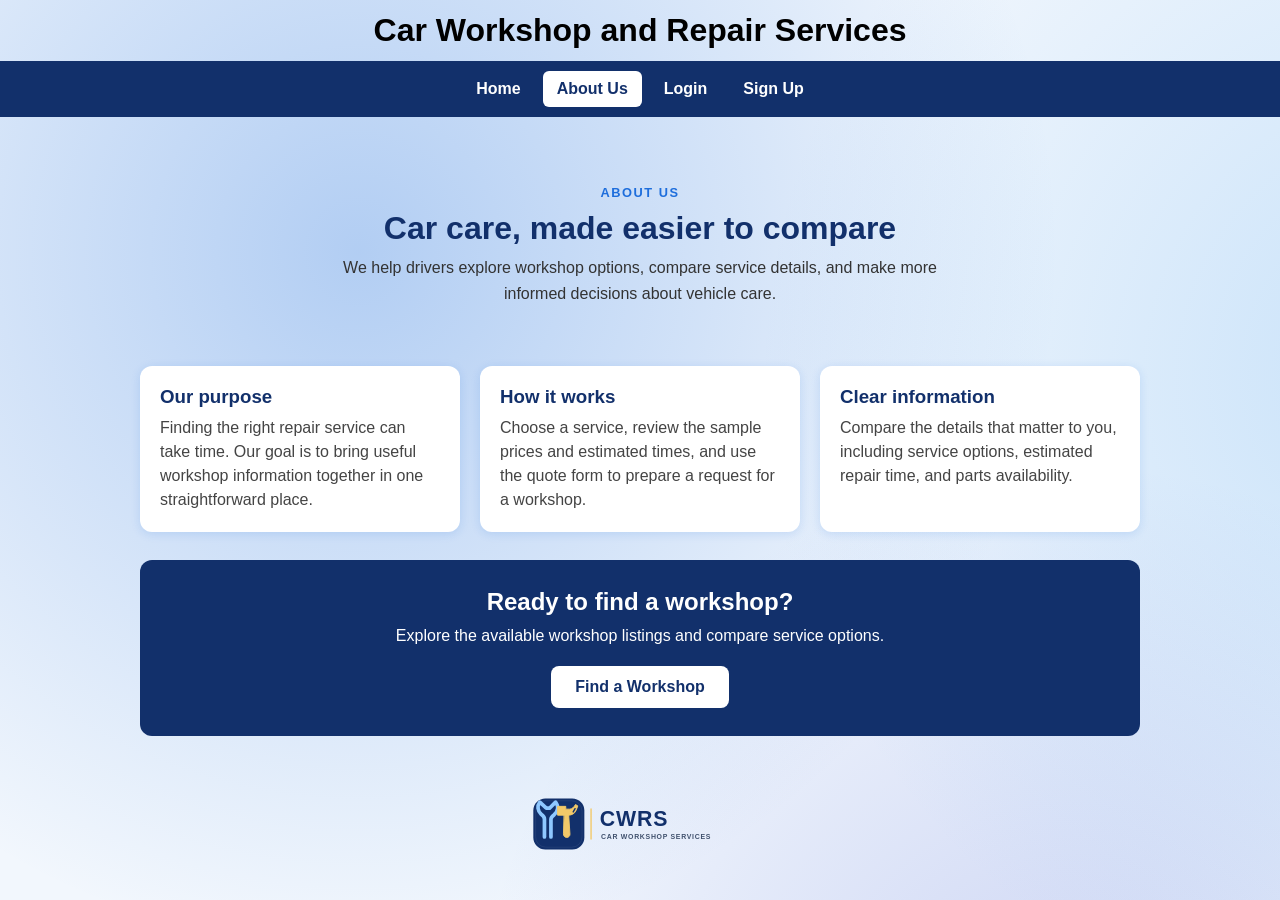
==== about.html @ 09d03851 "login" ====
<!DOCTYPE html>
<html lang="en">
<head>
<meta charset="UTF-8">
<meta name="viewport" content="width=device-width, initial-scale=1.0">
<title>About Us | Car Workshop and Repair Services</title>
<link rel="stylesheet" href="style.css">
</head>
<body>
<header>
    <h1>Car Workshop and Repair Services</h1>
</header>
<nav class="site-nav" aria-label="Main navigation">
    <a class="site-link" href="index.html">Home</a>
    <a class="site-link" href="about.html" aria-current="page">About Us</a>
    <a class="site-link" href="login.html">Login</a>
    <a class="site-link" href="signup.html">Sign Up</a>
</nav>
<main>
  <section class="about-hero">
    <p class="eyebrow">ABOUT US</p>
    <h2 class="page-title">Car care, made easier to compare</h2>
    <p class="page-intro">We help drivers explore workshop options, compare service details, and make more informed decisions about vehicle care.</p>
  </section>
  <section class="about-grid" aria-label="What we do">
    <article class="card">
      <h3>Our purpose</h3>
      <p>Finding the right repair service can take time. Our goal is to bring useful workshop information together in one straightforward place.</p>
    </article>
    <article class="card">
      <h3>How it works</h3>
      <p>Choose a service, review the sample prices and estimated times, and use the quote form to prepare a request for a workshop.</p>
    </article>
    <article class="card">
      <h3>Clear information</h3>
      <p>Compare the details that matter to you, including service options, estimated repair time, and parts availability.</p>
    </article>
  </section>
  <section class="about-cta">
    <h2>Ready to find a workshop?</h2>
    <p>Explore the available workshop listings and compare service options.</p>
    <a class="btn" href="find-workshop.html">Find a Workshop</a>
  </section>
</main>
<div class="workshop">
    <img class="workshop-logo" src="workshop-logo.svg" alt="CWRS car workshop services">
</div>
</body>
</html>
---- style.css ----
body {
    margin: 0;
    min-height: 100vh;
    font-family: Arial, sans-serif;
    background-color: #f2f7fd;
    background-image:
        radial-gradient(circle at 20% 20%, rgba(30,110,220,.30), transparent 40%),
        radial-gradient(circle at 80% 30%, rgba(90,170,240,.28), transparent 40%),
        radial-gradient(circle at 60% 85%, rgba(70,90,210,.22), transparent 40%),
        linear-gradient(#f2f7fd, #f2f7fd);
    background-size: 140% 140%;
    background-repeat: no-repeat;
}

nav {
    background: #ffffff;
}

header {
    padding: 12px;
    text-align: center;
}

header h1 {
    margin: 0;
    font-size: clamp(1.1rem, 4vw, 2rem);
}

.services {
    display: flex;
    flex-wrap: nowrap;
    background: #ffffff;
    border-top: 3px solid #222;
    border-bottom: 3px solid #222;
}

.service {
    flex: 1 1 0;
    min-width: 0;
    box-sizing: border-box;
    min-height: 48px;
    padding: clamp(8px, 1.5vw, 14px) clamp(2px, 1vw, 10px);
    font-size: clamp(0.6rem, 1.6vw, 1rem);
    overflow-wrap: anywhere;
    border-right: 3px solid #222;
    text-align: center;
    color: #111;
    text-decoration: none;
}

.service:hover {
    background: #eaf2fd;
}

.service:first-child {
    border-left: 3px solid #222;
}

.workshop {
    display: flex;
    align-items: center;
    justify-content: center;
    gap: clamp(12px, 3vw, 32px);
    padding: 20px 16px;
}

.workshop-logo {
    width: clamp(150px, 22vw, 220px);
    height: auto;
    object-fit: contain;
}

main {
    max-width: 1000px;
    margin: 40px auto;
    padding: 0 20px;
}

.hero { text-align: center; padding: 40px 20px; }
.hero h2 { font-size: 2rem; margin: 0 0 12px; color: #12306b; }
.hero p { max-width: 600px; margin: 0 auto 24px; font-size: 1.1rem; line-height: 1.6; color: #333; }
.hero-buttons { display: flex; gap: 12px; justify-content: center; flex-wrap: wrap; }
.btn { display: inline-block; padding: 12px 24px; border-radius: 8px; background: #1e6edc; color: #fff; text-decoration: none; font-weight: bold; }
.btn:hover { background: #1558b3; }
.btn-light { background: #fff; color: #1e6edc; border: 2px solid #1e6edc; }
.btn-light:hover { background: #eaf2fd; }
.cards { display: grid; grid-template-columns: repeat(auto-fit, minmax(260px, 1fr)); gap: 20px; margin-top: 20px; }
.card { background: #fff; border-radius: 12px; padding: 20px; box-shadow: 0 2px 10px rgba(30, 110, 220, 0.15); }
.card h3 { margin: 0 0 8px; color: #12306b; }
.card p { margin: 0; line-height: 1.5; color: #444; }

.service[aria-current="page"] { background: #eaf2fd; font-weight: bold; color: #12306b; }
.page-title { text-align: center; margin: 0 0 8px; font-size: 2rem; color: #12306b; }
.page-intro { text-align: center; max-width: 600px; margin: 0 auto 28px; line-height: 1.6; color: #333; }
.panel { background: #fff; border-radius: 12px; padding: 24px; box-shadow: 0 2px 10px rgba(30, 110, 220, 0.15); }
.form-grid { display: grid; grid-template-columns: repeat(auto-fit, minmax(220px, 1fr)); gap: 16px; }
.field { display: flex; flex-direction: column; gap: 6px; }
.field.full { grid-column: 1 / -1; }
.field label { font-weight: bold; color: #12306b; font-size: 0.95rem; }
.field input,
.field select,
.field textarea {
    font: inherit;
    padding: 10px 12px;
    border: 2px solid #c9d9f0;
    border-radius: 8px;
    background: #fff;
    color: #111;
    box-sizing: border-box;
    width: 100%;
}
.field textarea { min-height: 110px; resize: vertical; }
.field input:focus,
.field select:focus,
.field textarea:focus { outline: none; border-color: #1e6edc; box-shadow: 0 0 0 3px rgba(30, 110, 220, 0.2); }
.field input:invalid:not(:placeholder-shown) { border-color: #c0392b; }
button.btn { border: none; cursor: pointer; font: inherit; font-weight: bold; }
button.btn-light { border: 2px solid #1e6edc; }
.form-actions { display: flex; gap: 12px; flex-wrap: wrap; margin-top: 20px; }
.form-actions.center { justify-content: center; }
.notice { display: none; margin-top: 20px; padding: 16px 20px; border-radius: 12px; background: #e3f6e8; color: #17653a; line-height: 1.5; }
.notice.show { display: block; }

/* Page-specific styles (style.css is used as-is) */
.service[aria-current="page"] { background: #eaf2fd; font-weight: bold; color: #12306b; }
.page-title { text-align: center; margin: 0 0 8px; font-size: 2rem; color: #12306b; }
.page-intro { text-align: center; max-width: 600px; margin: 0 auto 28px; line-height: 1.6; color: #333; }
.panel { background: #fff; border-radius: 12px; padding: 24px; box-shadow: 0 2px 10px rgba(30, 110, 220, 0.15); }
.form-grid { display: grid; grid-template-columns: repeat(auto-fit, minmax(220px, 1fr)); gap: 16px; }
.field { display: flex; flex-direction: column; gap: 6px; }
.field.full { grid-column: 1 / -1; }
.field label { font-weight: bold; color: #12306b; font-size: 0.95rem; }
.field input,
.field select,
.field textarea {
    font: inherit;
    padding: 10px 12px;
    border: 2px solid #c9d9f0;
    border-radius: 8px;
    background: #fff;
    color: #111;
    box-sizing: border-box;
    width: 100%;
}
.field textarea { min-height: 110px; resize: vertical; }
.field input:focus,
.field select:focus,
.field textarea:focus { outline: none; border-color: #1e6edc; box-shadow: 0 0 0 3px rgba(30, 110, 220, 0.2); }
.check { flex-direction: row; align-items: center; gap: 8px; }
.check input { width: auto; }
.check label { font-weight: normal; color: #333; }
.results-bar { display: flex; justify-content: space-between; align-items: center; flex-wrap: wrap; gap: 8px; margin: 28px 0 12px; color: #12306b; font-weight: bold; }
.workshop-list { display: grid; gap: 16px; }
.w-card { background: #fff; border-radius: 12px; padding: 20px; box-shadow: 0 2px 10px rgba(30, 110, 220, 0.15); display: grid; grid-template-columns: 1fr auto; gap: 16px; align-items: center; }
.w-card h3 { margin: 0 0 4px; color: #12306b; }
.w-meta { margin: 0 0 10px; color: #555; font-size: 0.95rem; }
.w-stats { display: flex; flex-wrap: wrap; gap: 8px; margin: 0; padding: 0; list-style: none; }
.w-stats li { background: #eaf2fd; color: #12306b; border-radius: 999px; padding: 6px 12px; font-size: 0.9rem; }
.w-stats li.ok { background: #e3f6e8; color: #17653a; }
.w-stats li.no { background: #fdeaea; color: #8c2a20; }
.w-actions { display: flex; flex-direction: column; gap: 8px; }
.w-actions .btn { text-align: center; padding: 10px 18px; }
.empty { text-align: center; padding: 32px 16px; background: #fff; border-radius: 12px; color: #444; }

@media (max-width: 600px) {
    .w-card { grid-template-columns: 1fr; }
    .w-actions { flex-direction: row; }
    .w-actions .btn { flex: 1; }
}

.site-nav {
    display: flex;
    justify-content: center;
    align-items: center;
    flex-wrap: wrap;
    gap: 8px;
    padding: 10px 16px;
    background: #12306b;
}

.site-link {
    display: inline-block;
    padding: 9px 14px;
    border-radius: 6px;
    color: #fff;
    font-weight: bold;
    text-decoration: none;
}

.site-link:hover,
.site-link[aria-current="page"] {
    background: #fff;
    color: #12306b;
}

.site-link:focus-visible,
.btn:focus-visible,
.auth-switch a:focus-visible {
    outline: 3px solid #f3c969;
    outline-offset: 3px;
}

.eyebrow {
    margin: 0 0 10px;
    color: #1e6edc;
    font-size: 0.8rem;
    font-weight: bold;
    letter-spacing: 0.12em;
    text-align: center;
}

.about-hero {
    padding: 28px 20px 12px;
    text-align: center;
}

.about-grid {
    display: grid;
    grid-template-columns: repeat(auto-fit, minmax(220px, 1fr));
    gap: 20px;
    margin-top: 20px;
}

.about-cta {
    margin-top: 28px;
    padding: 28px 20px;
    border-radius: 12px;
    background: #12306b;
    color: #fff;
    text-align: center;
}

.about-cta h2 {
    margin: 0 0 8px;
}

.about-cta p {
    margin: 0 0 18px;
    line-height: 1.5;
}

.about-cta .btn {
    background: #fff;
    color: #12306b;
}

.auth-main {
    display: flex;
    justify-content: center;
    margin-top: 32px;
}

.auth-main.auth-split {
    display: grid;
    grid-template-columns: minmax(0, 0.9fr) minmax(350px, 1fr);
    align-items: stretch;
    max-width: 1040px;
    min-height: 570px;
    margin: 32px auto;
    padding: 0;
    overflow: hidden;
    border-radius: 18px;
    background: #fff;
    box-shadow: 0 12px 36px rgba(18, 48, 107, 0.14);
}

.auth-brand {
    display: flex;
    flex-direction: column;
    justify-content: center;
    padding: clamp(28px, 5vw, 54px);
    background: linear-gradient(145deg, #12306b, #1e6edc);
    color: #fff;
}

.auth-brand .brand-logo {
    width: min(100%, 300px);
    height: auto;
    margin: 0 0 44px;
    padding: 10px;
    border-radius: 10px;
    background: #fff;
}

.auth-brand .eyebrow {
    color: #f3c969;
    text-align: left;
}

.auth-brand h2 {
    margin: 0 0 12px;
    font-size: clamp(1.7rem, 3vw, 2.3rem);
    line-height: 1.15;
}

.auth-brand > p:not(.eyebrow) {
    margin: 0;
    color: #e6efff;
    line-height: 1.6;
}

.auth-highlights {
    display: grid;
    gap: 12px;
    margin: 28px 0 0;
    padding: 0;
    list-style: none;
}

.auth-highlights li {
    padding-left: 22px;
    position: relative;
    color: #fff;
}

.auth-highlights li::before {
    position: absolute;
    left: 0;
    color: #f3c969;
    content: "\2713";
    font-weight: bold;
}

.auth-card {
    width: 100%;
    box-sizing: border-box;
    align-self: center;
    padding: clamp(28px, 5vw, 56px);
    background: #fff;
}

.auth-card .eyebrow,
.auth-card .page-title {
    text-align: left;
}

.auth-card .page-intro {
    margin-left: 0;
    text-align: left;
    margin-bottom: 24px;
}

.auth-card form {
    display: grid;
    gap: 16px;
}

.field-hint {
    color: #555;
}

.auth-submit {
    width: 100%;
    border: 0;
    font: inherit;
    font-weight: bold;
    cursor: pointer;
}

.form-notice {
    margin: 0;
    color: #12306b;
    line-height: 1.5;
}

.auth-switch {
    margin: 20px 0 0;
    text-align: center;
}

.auth-switch a {
    color: #1558b3;
    font-weight: bold;
}

.demo-note {
    margin: 18px 0 0;
    color: #555;
    font-size: 0.9rem;
    line-height: 1.5;
    text-align: center;
}

@media (max-width: 600px) {
    .site-nav {
        gap: 4px;
        padding: 8px;
    }

    .site-link {
        padding: 8px 10px;
    }

    .auth-main {
        margin-top: 20px;
    }

    .auth-main.auth-split {
        grid-template-columns: 1fr;
        min-height: 0;
        margin: 20px 16px;
    }

    .auth-brand {
        padding: 28px;
    }

    .auth-brand .brand-logo {
        width: min(100%, 240px);
        margin-bottom: 28px;
    }

    .auth-card {
        padding: 28px;
    }
}
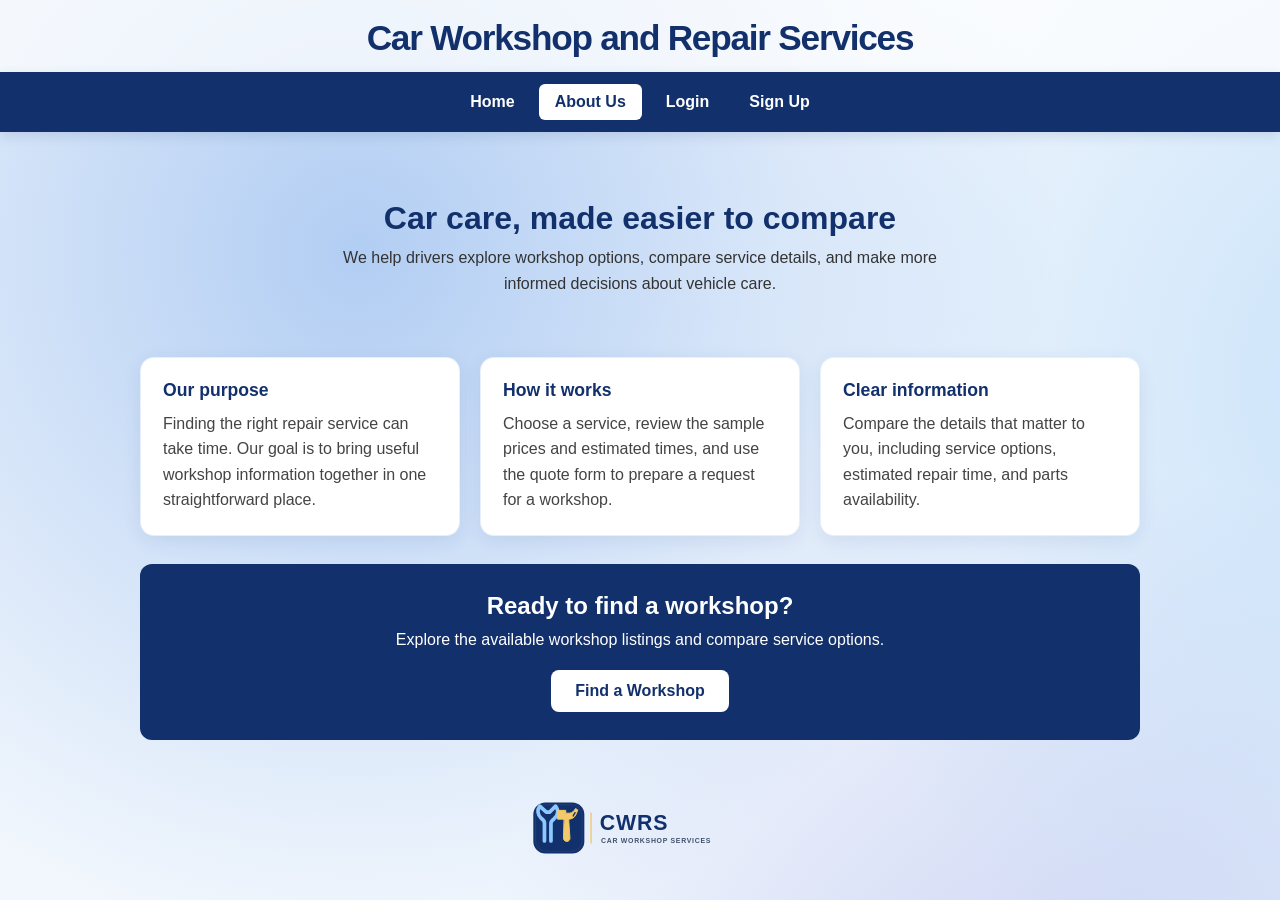
==== commit e5b7c6f9: "small adjust" ====
--- a/about.html
+++ b/about.html
@@ -18,7 +18,6 @@
 </nav>
 <main>
   <section class="about-hero">
-    <p class="eyebrow">ABOUT US</p>
     <h2 class="page-title">Car care, made easier to compare</h2>
     <p class="page-intro">We help drivers explore workshop options, compare service details, and make more informed decisions about vehicle care.</p>
   </section>
--- a/style.css
+++ b/style.css
@@ -17,13 +17,18 @@
 }
 
 header {
-    padding: 12px;
-    text-align: center;
+    padding: 18px 16px 14px;
+    text-align: center;
+    background: rgba(255, 255, 255, 0.72);
 }
 
 header h1 {
     margin: 0;
-    font-size: clamp(1.1rem, 4vw, 2rem);
+    color: #12306b;
+    font-size: clamp(1.45rem, 3.2vw, 2.2rem);
+    font-weight: 800;
+    letter-spacing: -0.035em;
+    line-height: 1.15;
 }
 
 .services {
@@ -174,17 +179,19 @@
     align-items: center;
     flex-wrap: wrap;
     gap: 8px;
-    padding: 10px 16px;
+    padding: 12px 16px;
     background: #12306b;
+    box-shadow: 0 4px 12px rgba(18, 48, 107, 0.12);
 }
 
 .site-link {
     display: inline-block;
-    padding: 9px 14px;
+    padding: 9px 16px;
     border-radius: 6px;
     color: #fff;
     font-weight: bold;
     text-decoration: none;
+    transition: background-color 140ms ease, color 140ms ease;
 }
 
 .site-link:hover,
@@ -219,6 +226,49 @@
     grid-template-columns: repeat(auto-fit, minmax(220px, 1fr));
     gap: 20px;
     margin-top: 20px;
+}
+
+.hero {
+    max-width: 960px;
+    margin: 0 auto;
+    padding: 34px 20px 24px;
+}
+
+.hero h2 {
+    max-width: 920px;
+    margin: 0 auto 14px;
+    font-size: clamp(1.9rem, 3.4vw, 2.45rem);
+    line-height: 1.12;
+    letter-spacing: -0.035em;
+}
+
+.hero p {
+    max-width: 650px;
+    margin-bottom: 0;
+    font-size: clamp(1rem, 1.8vw, 1.15rem);
+    line-height: 1.7;
+    color: #3b4960;
+}
+
+.cards {
+    gap: 18px;
+    margin-top: 12px;
+}
+
+.card {
+    border: 1px solid rgba(30, 110, 220, 0.1);
+    border-radius: 14px;
+    padding: 22px;
+    box-shadow: 0 5px 18px rgba(30, 70, 130, 0.09);
+}
+
+.card h3 {
+    margin-bottom: 10px;
+    font-size: 1.1rem;
+}
+
+.card p {
+    line-height: 1.6;
 }
 
 .about-cta {
@@ -391,6 +441,18 @@
         padding: 8px 10px;
     }
 
+    header {
+        padding: 16px 12px 12px;
+    }
+
+    .hero {
+        padding: 28px 12px 18px;
+    }
+
+    .cards {
+        gap: 14px;
+    }
+
     .auth-main {
         margin-top: 20px;
     }
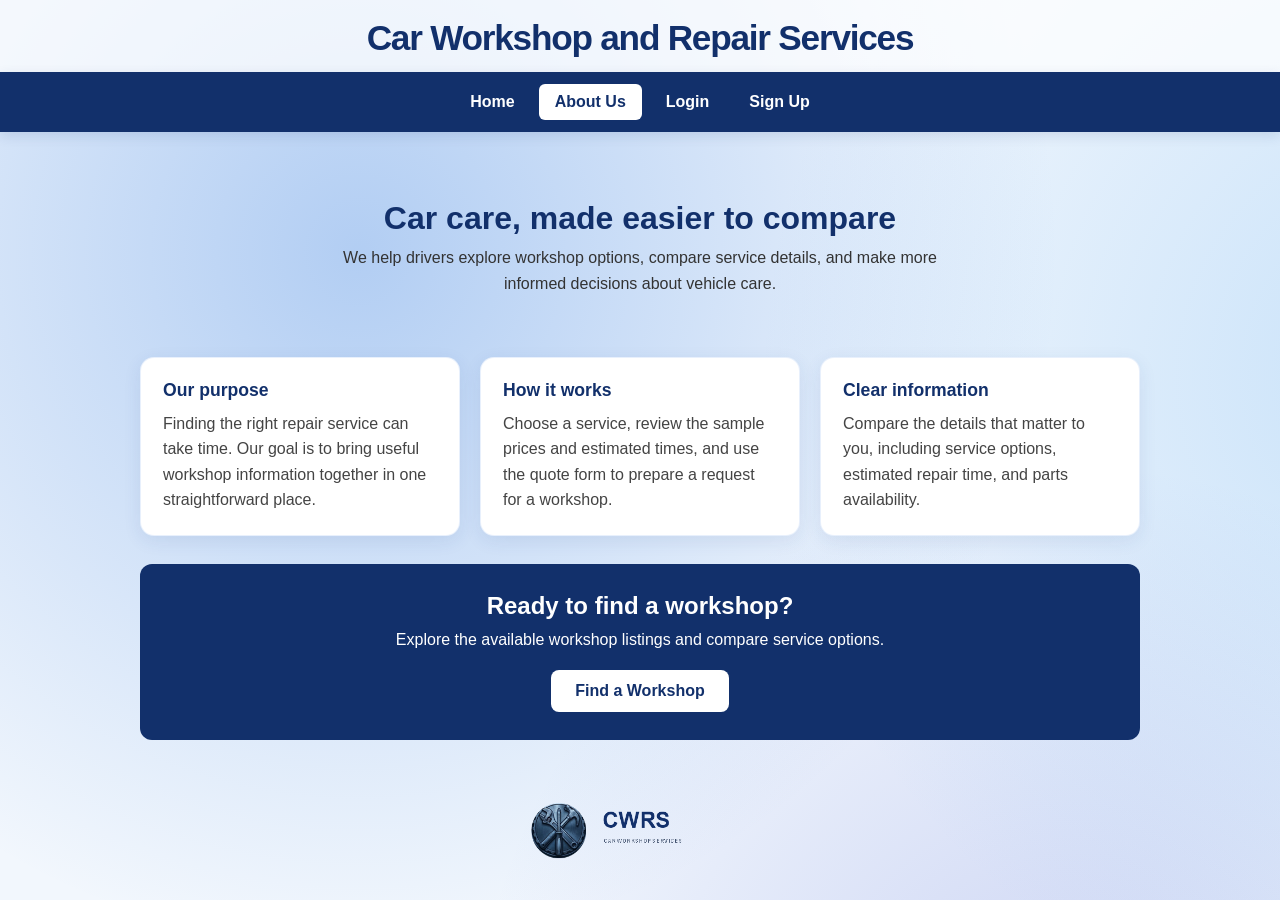
==== commit 09289126: "logo changes" ====
--- a/about.html
+++ b/about.html
@@ -42,7 +42,9 @@
   </section>
 </main>
 <div class="workshop">
-    <img class="workshop-logo" src="workshop-logo.svg" alt="CWRS car workshop services">
+    <a href="about.html" aria-label="About Us">
+      <img class="workshop-logo" src="cwrs-brand.png" alt="CWRS car workshop services">
+    </a>
 </div>
 </body>
 </html>
--- a/style.css
+++ b/style.css
@@ -324,11 +324,12 @@
 }
 
 .auth-brand .brand-logo {
-    width: min(100%, 300px);
+    box-sizing: border-box;
+    width: min(100%, 240px);
     height: auto;
-    margin: 0 0 44px;
-    padding: 10px;
-    border-radius: 10px;
+    margin: 0 0 32px;
+    padding: 8px;
+    border-radius: 8px;
     background: #fff;
 }
 
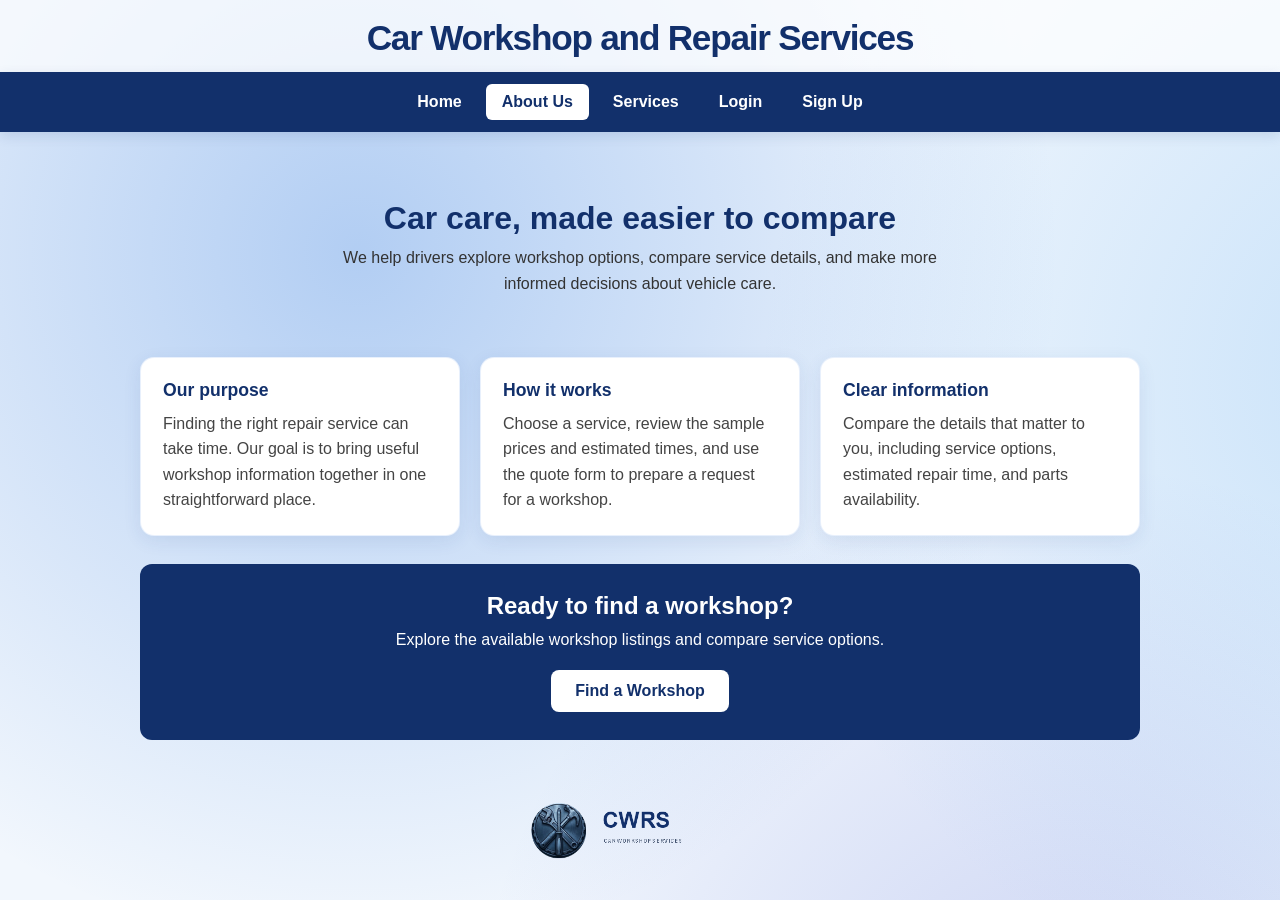
==== commit e29de6aa: "some UI changes" ====
--- a/about.html
+++ b/about.html
@@ -13,6 +13,7 @@
 <nav class="site-nav" aria-label="Main navigation">
     <a class="site-link" href="index.html">Home</a>
     <a class="site-link" href="about.html" aria-current="page">About Us</a>
+    <a class="site-link" href="services.html">Services</a>
     <a class="site-link" href="login.html">Login</a>
     <a class="site-link" href="signup.html">Sign Up</a>
 </nav>
--- a/style.css
+++ b/style.css
@@ -31,36 +31,6 @@
     line-height: 1.15;
 }
 
-.services {
-    display: flex;
-    flex-wrap: nowrap;
-    background: #ffffff;
-    border-top: 3px solid #222;
-    border-bottom: 3px solid #222;
-}
-
-.service {
-    flex: 1 1 0;
-    min-width: 0;
-    box-sizing: border-box;
-    min-height: 48px;
-    padding: clamp(8px, 1.5vw, 14px) clamp(2px, 1vw, 10px);
-    font-size: clamp(0.6rem, 1.6vw, 1rem);
-    overflow-wrap: anywhere;
-    border-right: 3px solid #222;
-    text-align: center;
-    color: #111;
-    text-decoration: none;
-}
-
-.service:hover {
-    background: #eaf2fd;
-}
-
-.service:first-child {
-    border-left: 3px solid #222;
-}
-
 .workshop {
     display: flex;
     align-items: center;
@@ -94,7 +64,6 @@
 .card h3 { margin: 0 0 8px; color: #12306b; }
 .card p { margin: 0; line-height: 1.5; color: #444; }
 
-.service[aria-current="page"] { background: #eaf2fd; font-weight: bold; color: #12306b; }
 .page-title { text-align: center; margin: 0 0 8px; font-size: 2rem; color: #12306b; }
 .page-intro { text-align: center; max-width: 600px; margin: 0 auto 28px; line-height: 1.6; color: #333; }
 .panel { background: #fff; border-radius: 12px; padding: 24px; box-shadow: 0 2px 10px rgba(30, 110, 220, 0.15); }
@@ -127,7 +96,6 @@
 .notice.show { display: block; }
 
 /* Page-specific styles (style.css is used as-is) */
-.service[aria-current="page"] { background: #eaf2fd; font-weight: bold; color: #12306b; }
 .page-title { text-align: center; margin: 0 0 8px; font-size: 2rem; color: #12306b; }
 .page-intro { text-align: center; max-width: 600px; margin: 0 auto 28px; line-height: 1.6; color: #333; }
 .panel { background: #fff; border-radius: 12px; padding: 24px; box-shadow: 0 2px 10px rgba(30, 110, 220, 0.15); }
@@ -255,6 +223,75 @@
     margin-top: 12px;
 }
 
+.service-catalog {
+    display: grid;
+    grid-template-columns: repeat(auto-fit, minmax(250px, 1fr));
+    gap: 18px;
+    margin-top: 12px;
+}
+
+.service-card {
+    display: flex;
+    flex-direction: column;
+    align-items: flex-start;
+    min-height: 220px;
+    padding: 22px;
+    border: 1px solid rgba(30, 110, 220, 0.1);
+    border-radius: 14px;
+    background: #fff;
+    box-shadow: 0 5px 18px rgba(30, 70, 130, 0.09);
+}
+
+.service-card-icon {
+    display: grid;
+    width: 38px;
+    height: 38px;
+    margin-bottom: 16px;
+    place-items: center;
+    border-radius: 10px;
+    background: #eaf2fd;
+    color: #1558b3;
+    font-size: 0.82rem;
+    font-weight: bold;
+}
+
+.service-card h3 {
+    margin: 0 0 8px;
+    color: #12306b;
+    font-size: 1.15rem;
+}
+
+.service-card p {
+    margin: 0 0 18px;
+    color: #3b4960;
+    line-height: 1.6;
+}
+
+.service-card-link,
+.service-coming-soon {
+    margin-top: auto;
+    font-weight: bold;
+}
+
+.service-card-link {
+    color: #1558b3;
+    text-decoration: none;
+}
+
+.service-card-link:hover {
+    text-decoration: underline;
+}
+
+.service-card-link:focus-visible {
+    outline: 3px solid #f3c969;
+    outline-offset: 3px;
+}
+
+.service-coming-soon {
+    color: #5b6575;
+    font-size: 0.9rem;
+}
+
 .card {
     border: 1px solid rgba(30, 110, 220, 0.1);
     border-radius: 14px;
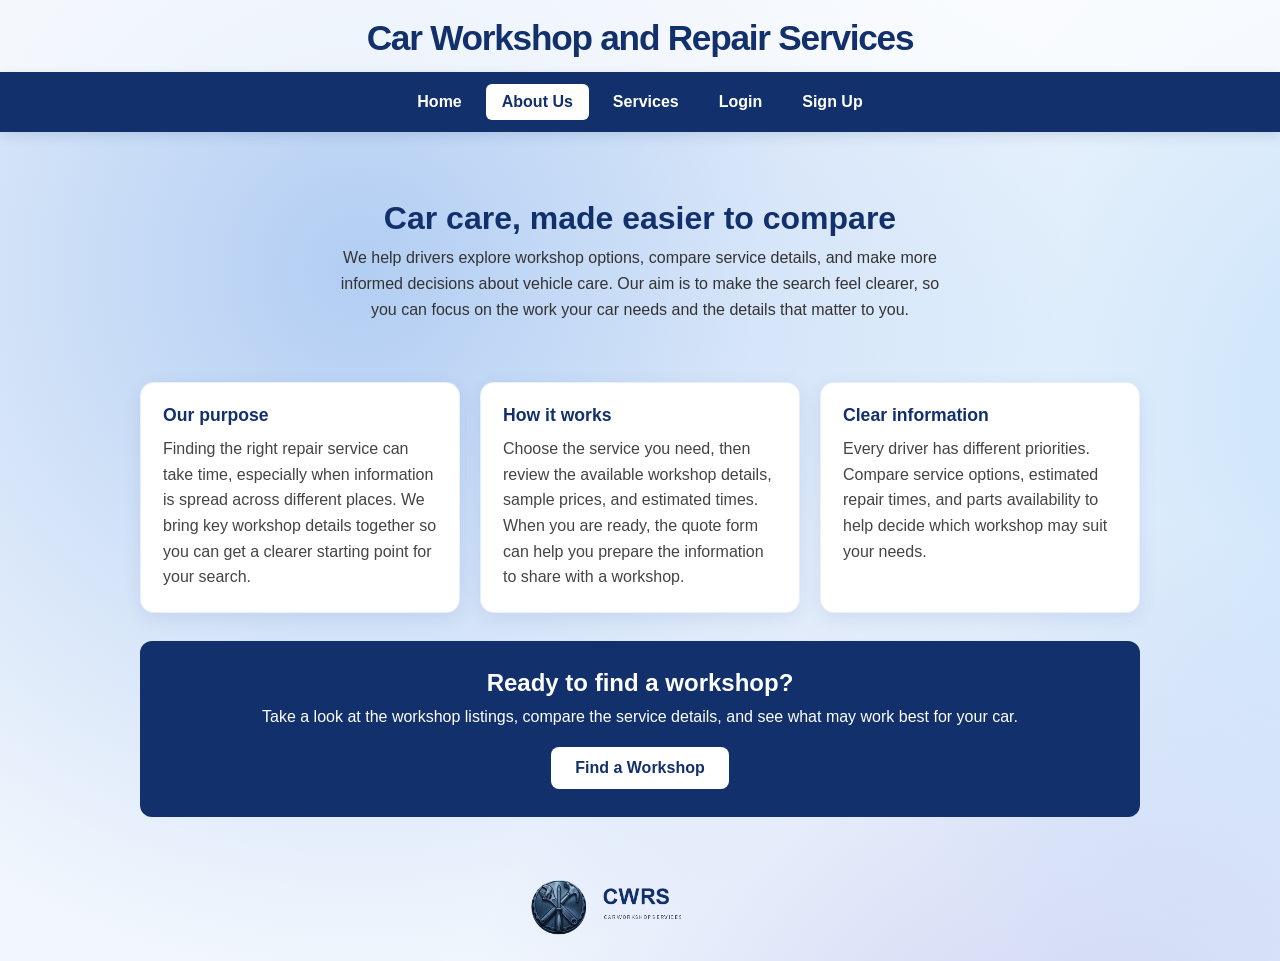
==== commit 012b8eb5: "some changes" ====
--- a/about.html
+++ b/about.html
@@ -20,25 +20,25 @@
 <main>
   <section class="about-hero">
     <h2 class="page-title">Car care, made easier to compare</h2>
-    <p class="page-intro">We help drivers explore workshop options, compare service details, and make more informed decisions about vehicle care.</p>
+    <p class="page-intro">We help drivers explore workshop options, compare service details, and make more informed decisions about vehicle care. Our aim is to make the search feel clearer, so you can focus on the work your car needs and the details that matter to you.</p>
   </section>
   <section class="about-grid" aria-label="What we do">
     <article class="card">
       <h3>Our purpose</h3>
-      <p>Finding the right repair service can take time. Our goal is to bring useful workshop information together in one straightforward place.</p>
+      <p>Finding the right repair service can take time, especially when information is spread across different places. We bring key workshop details together so you can get a clearer starting point for your search.</p>
     </article>
     <article class="card">
       <h3>How it works</h3>
-      <p>Choose a service, review the sample prices and estimated times, and use the quote form to prepare a request for a workshop.</p>
+      <p>Choose the service you need, then review the available workshop details, sample prices, and estimated times. When you are ready, the quote form can help you prepare the information to share with a workshop.</p>
     </article>
     <article class="card">
       <h3>Clear information</h3>
-      <p>Compare the details that matter to you, including service options, estimated repair time, and parts availability.</p>
+      <p>Every driver has different priorities. Compare service options, estimated repair times, and parts availability to help decide which workshop may suit your needs.</p>
     </article>
   </section>
   <section class="about-cta">
     <h2>Ready to find a workshop?</h2>
-    <p>Explore the available workshop listings and compare service options.</p>
+    <p>Take a look at the workshop listings, compare the service details, and see what may work best for your car.</p>
     <a class="btn" href="find-workshop.html">Find a Workshop</a>
   </section>
 </main>
--- a/style.css
+++ b/style.css
@@ -12,10 +12,6 @@
     background-repeat: no-repeat;
 }
 
-nav {
-    background: #ffffff;
-}
-
 header {
     padding: 18px 16px 14px;
     text-align: center;
@@ -54,18 +50,49 @@
 .hero { text-align: center; padding: 40px 20px; }
 .hero h2 { font-size: 2rem; margin: 0 0 12px; color: #12306b; }
 .hero p { max-width: 600px; margin: 0 auto 24px; font-size: 1.1rem; line-height: 1.6; color: #333; }
-.hero-buttons { display: flex; gap: 12px; justify-content: center; flex-wrap: wrap; }
 .btn { display: inline-block; padding: 12px 24px; border-radius: 8px; background: #1e6edc; color: #fff; text-decoration: none; font-weight: bold; }
 .btn:hover { background: #1558b3; }
 .btn-light { background: #fff; color: #1e6edc; border: 2px solid #1e6edc; }
 .btn-light:hover { background: #eaf2fd; }
 .cards { display: grid; grid-template-columns: repeat(auto-fit, minmax(260px, 1fr)); gap: 20px; margin-top: 20px; }
-.card { background: #fff; border-radius: 12px; padding: 20px; box-shadow: 0 2px 10px rgba(30, 110, 220, 0.15); }
-.card h3 { margin: 0 0 8px; color: #12306b; }
-.card p { margin: 0; line-height: 1.5; color: #444; }
+.card,
+.service-card {
+    border: 1px solid rgba(30, 110, 220, 0.1);
+    border-radius: 14px;
+    background: #fff;
+    padding: 22px;
+    box-shadow: 0 5px 18px rgba(30, 70, 130, 0.09);
+}
+
+.card h3 { margin: 0 0 10px; color: #12306b; font-size: 1.1rem; }
+.card p { margin: 0; line-height: 1.6; color: #444; }
 
 .page-title { text-align: center; margin: 0 0 8px; font-size: 2rem; color: #12306b; }
 .page-intro { text-align: center; max-width: 600px; margin: 0 auto 28px; line-height: 1.6; color: #333; }
+.back-link {
+    display: inline-flex;
+    align-items: center;
+    gap: 8px;
+    margin-bottom: 20px;
+    color: #1558b3;
+    font-weight: bold;
+    text-decoration: none;
+}
+
+.back-link span {
+    font-size: 1.35rem;
+    line-height: 1;
+}
+
+.back-link:hover {
+    text-decoration: underline;
+}
+
+.back-link:focus-visible {
+    outline: 3px solid #f3c969;
+    outline-offset: 3px;
+}
+
 .panel { background: #fff; border-radius: 12px; padding: 24px; box-shadow: 0 2px 10px rgba(30, 110, 220, 0.15); }
 .form-grid { display: grid; grid-template-columns: repeat(auto-fit, minmax(220px, 1fr)); gap: 16px; }
 .field { display: flex; flex-direction: column; gap: 6px; }
@@ -95,30 +122,6 @@
 .notice { display: none; margin-top: 20px; padding: 16px 20px; border-radius: 12px; background: #e3f6e8; color: #17653a; line-height: 1.5; }
 .notice.show { display: block; }
 
-/* Page-specific styles (style.css is used as-is) */
-.page-title { text-align: center; margin: 0 0 8px; font-size: 2rem; color: #12306b; }
-.page-intro { text-align: center; max-width: 600px; margin: 0 auto 28px; line-height: 1.6; color: #333; }
-.panel { background: #fff; border-radius: 12px; padding: 24px; box-shadow: 0 2px 10px rgba(30, 110, 220, 0.15); }
-.form-grid { display: grid; grid-template-columns: repeat(auto-fit, minmax(220px, 1fr)); gap: 16px; }
-.field { display: flex; flex-direction: column; gap: 6px; }
-.field.full { grid-column: 1 / -1; }
-.field label { font-weight: bold; color: #12306b; font-size: 0.95rem; }
-.field input,
-.field select,
-.field textarea {
-    font: inherit;
-    padding: 10px 12px;
-    border: 2px solid #c9d9f0;
-    border-radius: 8px;
-    background: #fff;
-    color: #111;
-    box-sizing: border-box;
-    width: 100%;
-}
-.field textarea { min-height: 110px; resize: vertical; }
-.field input:focus,
-.field select:focus,
-.field textarea:focus { outline: none; border-color: #1e6edc; box-shadow: 0 0 0 3px rgba(30, 110, 220, 0.2); }
 .check { flex-direction: row; align-items: center; gap: 8px; }
 .check input { width: auto; }
 .check label { font-weight: normal; color: #333; }
@@ -235,11 +238,6 @@
     flex-direction: column;
     align-items: flex-start;
     min-height: 220px;
-    padding: 22px;
-    border: 1px solid rgba(30, 110, 220, 0.1);
-    border-radius: 14px;
-    background: #fff;
-    box-shadow: 0 5px 18px rgba(30, 70, 130, 0.09);
 }
 
 .service-card-icon {
@@ -292,22 +290,6 @@
     font-size: 0.9rem;
 }
 
-.card {
-    border: 1px solid rgba(30, 110, 220, 0.1);
-    border-radius: 14px;
-    padding: 22px;
-    box-shadow: 0 5px 18px rgba(30, 70, 130, 0.09);
-}
-
-.card h3 {
-    margin-bottom: 10px;
-    font-size: 1.1rem;
-}
-
-.card p {
-    line-height: 1.6;
-}
-
 .about-cta {
     margin-top: 28px;
     padding: 28px 20px;
@@ -329,12 +311,6 @@
 .about-cta .btn {
     background: #fff;
     color: #12306b;
-}
-
-.auth-main {
-    display: flex;
-    justify-content: center;
-    margin-top: 32px;
 }
 
 .auth-main.auth-split {
@@ -361,13 +337,9 @@
 }
 
 .auth-brand .brand-logo {
-    box-sizing: border-box;
     width: min(100%, 240px);
     height: auto;
     margin: 0 0 32px;
-    padding: 8px;
-    border-radius: 8px;
-    background: #fff;
 }
 
 .auth-brand .eyebrow {
@@ -491,10 +463,6 @@
         gap: 14px;
     }
 
-    .auth-main {
-        margin-top: 20px;
-    }
-
     .auth-main.auth-split {
         grid-template-columns: 1fr;
         min-height: 0;
@@ -506,7 +474,6 @@
     }
 
     .auth-brand .brand-logo {
-        width: min(100%, 240px);
         margin-bottom: 28px;
     }
 
